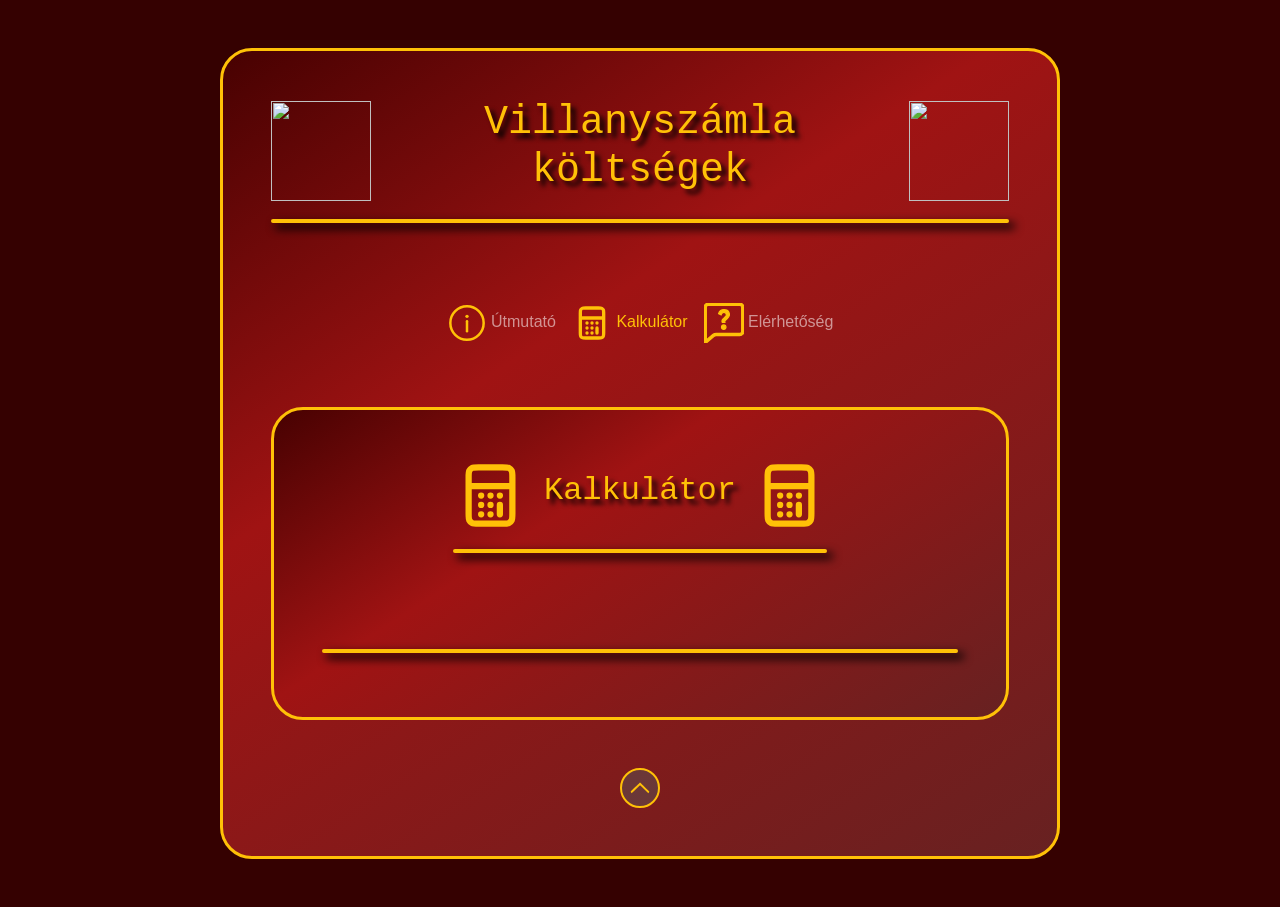
==== FRONTEND/pages/kalkulator.html @ 0d66d050 "A kalkulator.html fájl elkészítve, tartalmazza a főoldalon beállított sablonszerű beállításokat" ====
<!DOCTYPE html>
<html lang="hu">
<head>
    <meta charset="UTF-8">
    <meta name="viewport" content="width=device-width, initial-scale=1.0">
    <link href="https://cdn.jsdelivr.net/npm/bootstrap@5.3.3/dist/css/bootstrap.min.css" rel="stylesheet" integrity="sha384-QWTKZyjpPEjISv5WaRU9OFeRpok6YctnYmDr5pNlyT2bRjXh0JMhjY6hW+ALEwIH" crossorigin="anonymous">
    <link rel="stylesheet" href="../styles/main.css">
    <link rel="icon" href="https://www.svgrepo.com/show/191615/light-bulb.svg">
    <title>Villanyszámla költségek</title>
</head>
<body>
    <div id="wrapper" class="p-5 d-flex flex-column justify-content-evenly align-items-center">
        <div id="info" class="content-wrapper d-flex flex-column border border-3 border-warning rounded rounded-5 p-5 align-items-center justify-content-center row-gap-5">
            <div>
                <div class="d-flex align-items-center justify-content-center column-gap-3">
                    <img id="titleIcon" src="https://www.svgrepo.com/show/191615/light-bulb.svg">
                    <h1 class="text-warning font-monospace text-center">Villanyszámla költségek</h1>
                    <img id="titleIcon" src="https://www.svgrepo.com/show/191615/light-bulb.svg">
                </div>
                <hr class="w-100 border border-warning border-2 opacity-100 rounded rounded-5">
            </div>

            <nav class="navbar navbar-expand-lg navbar-dark">
                <div class="container-fluid">
                    <button class="navbar-toggler border border-3 border-warning mx-auto" type="button" data-bs-toggle="collapse" data-bs-target="#navbarNav" aria-controls="navbarNav" aria-expanded="false" aria-label="Toggle navigation">
                        <span class="navbar-toggler-icon"></span>
                    </button>
                    <div class="collapse navbar-collapse" id="navbarNav">
                        <ul class="navbar-nav">
                            <li class="nav-item text-center">
                                <a class="nav-link" aria-current="page" href="../index.html">
                                    <svg id="navIcon" viewBox="0 0 24 24" fill="none" xmlns="http://www.w3.org/2000/svg"><g id="SVGRepo_bgCarrier" stroke-width="0"></g><g id="SVGRepo_tracerCarrier" stroke-linecap="round" stroke-linejoin="round"></g><g id="SVGRepo_iconCarrier"> <circle cx="12" cy="12" r="10" stroke="#ffc107" stroke-width="1.5"></circle> <path d="M12 17V11" stroke="#ffc107" stroke-width="1.5" stroke-linecap="round"></path> <circle cx="1" cy="1" r="1" transform="matrix(1 0 0 -1 11 9)" fill="#ffc107"></circle> </g></svg>
                                    Útmutató
                                </a>
                            </li>
                            <li class="nav-item text-center">
                                <a class="nav-link text-warning" href="kalkulator.html">
                                    <svg id="navIcon" viewBox="0 0 24 24" fill="none" xmlns="http://www.w3.org/2000/svg"><g id="SVGRepo_bgCarrier" stroke-width="0"></g><g id="SVGRepo_tracerCarrier" stroke-linecap="round" stroke-linejoin="round"></g><g id="SVGRepo_iconCarrier"> <path d="M5 9H19M15 18V15M9 18H9.01M12 18H12.01M12 15H12.01M9 15H9.01M15 12H15.01M12 12H12.01M9 12H9.01M8.2 21H15.8C16.9201 21 17.4802 21 17.908 20.782C18.2843 20.5903 18.5903 20.2843 18.782 19.908C19 19.4802 19 18.9201 19 17.8V6.2C19 5.0799 19 4.51984 18.782 4.09202C18.5903 3.71569 18.2843 3.40973 17.908 3.21799C17.4802 3 16.9201 3 15.8 3H8.2C7.0799 3 6.51984 3 6.09202 3.21799C5.71569 3.40973 5.40973 3.71569 5.21799 4.09202C5 4.51984 5 5.07989 5 6.2V17.8C5 18.9201 5 19.4802 5.21799 19.908C5.40973 20.2843 5.71569 20.5903 6.09202 20.782C6.51984 21 7.07989 21 8.2 21Z" stroke="#ffc107" stroke-width="2" stroke-linecap="round" stroke-linejoin="round"></path> </g></svg>
                                    Kalkulátor
                                </a>
                            </li>
                            <li class="nav-item text-center">
                                <a class="nav-link" href="../pages/rolunk.html">
                                    <svg id="navIcon" fill="#ffc107" viewBox="0 -0.06 33.834 33.834" xmlns="http://www.w3.org/2000/svg" stroke="#ffc107"><g id="SVGRepo_bgCarrier" stroke-width="0"></g><g id="SVGRepo_tracerCarrier" stroke-linecap="round" stroke-linejoin="round"></g><g id="SVGRepo_iconCarrier"> <g transform="translate(-95.748 -577)"> <path d="M110.965,592.309a2.38,2.38,0,0,1,.489-1.434,9.29,9.29,0,0,1,1.443-1.482,10.139,10.139,0,0,0,1.321-1.372,1.985,1.985,0,0,0,.368-1.2,1.956,1.956,0,0,0-1.983-2,2.073,2.073,0,0,0-1.419.543,3.575,3.575,0,0,0-.954,1.582l-2.152-.939a5.029,5.029,0,0,1,1.724-2.656,4.626,4.626,0,0,1,2.9-.927,4.968,4.968,0,0,1,2.287.531,4.168,4.168,0,0,1,1.651,1.495,3.974,3.974,0,0,1,.612,2.175,3.688,3.688,0,0,1-.538,1.965,8.8,8.8,0,0,1-1.639,1.865,13.862,13.862,0,0,0-1.358,1.322,1.536,1.536,0,0,0-.379,1,2.85,2.85,0,0,0,.1.667h-2.2A2.737,2.737,0,0,1,110.965,592.309Zm1.467,6.968a1.851,1.851,0,0,1-1.357-.543,1.831,1.831,0,0,1-.551-1.359,1.875,1.875,0,0,1,.551-1.372,1.835,1.835,0,0,1,1.357-.556,1.87,1.87,0,0,1,1.909,1.928,1.834,1.834,0,0,1-.55,1.359A1.857,1.857,0,0,1,112.432,599.277Z"></path> <path d="M97.222,610.717a1.475,1.475,0,0,1-.626-.14,1.459,1.459,0,0,1-.848-1.333V580.572A3.576,3.576,0,0,1,99.32,577h26.69a3.576,3.576,0,0,1,3.572,3.572v20.416a3.576,3.576,0,0,1-3.572,3.571H106.038a2.555,2.555,0,0,0-1.637.594l-6.24,5.22A1.467,1.467,0,0,1,97.222,610.717ZM99.32,579a1.574,1.574,0,0,0-1.572,1.572V608.11l5.37-4.491a4.561,4.561,0,0,1,2.92-1.06H126.01a1.573,1.573,0,0,0,1.572-1.571V580.572A1.574,1.574,0,0,0,126.01,579Z"></path> </g> </g></svg>
                                    Elérhetőség
                                </a>
                            </li>
                        </ul>
                    </div>
                </div>
            </nav>

            <div id="info" class="w-100 d-flex flex-column bg-danger border border-3 border-warning rounded rounded-5 p-5 align-items-center justify-content-center">
                <div>
                    <div class="d-flex align-items-center justify-content-center column-gap-3">
                        <svg id="infoIcon" viewBox="0 0 24 24" fill="none" xmlns="http://www.w3.org/2000/svg"><g id="SVGRepo_bgCarrier" stroke-width="0"></g><g id="SVGRepo_tracerCarrier" stroke-linecap="round" stroke-linejoin="round"></g><g id="SVGRepo_iconCarrier"> <path d="M5 9H19M15 18V15M9 18H9.01M12 18H12.01M12 15H12.01M9 15H9.01M15 12H15.01M12 12H12.01M9 12H9.01M8.2 21H15.8C16.9201 21 17.4802 21 17.908 20.782C18.2843 20.5903 18.5903 20.2843 18.782 19.908C19 19.4802 19 18.9201 19 17.8V6.2C19 5.0799 19 4.51984 18.782 4.09202C18.5903 3.71569 18.2843 3.40973 17.908 3.21799C17.4802 3 16.9201 3 15.8 3H8.2C7.0799 3 6.51984 3 6.09202 3.21799C5.71569 3.40973 5.40973 3.71569 5.21799 4.09202C5 4.51984 5 5.07989 5 6.2V17.8C5 18.9201 5 19.4802 5.21799 19.908C5.40973 20.2843 5.71569 20.5903 6.09202 20.782C6.51984 21 7.07989 21 8.2 21Z" stroke="#ffc107" stroke-width="2" stroke-linecap="round" stroke-linejoin="round"></path> </g></svg>
                        <h2 class="text-center text-warning font-monospace">Kalkulátor</h2>
                        <svg id="infoIcon" viewBox="0 0 24 24" fill="none" xmlns="http://www.w3.org/2000/svg"><g id="SVGRepo_bgCarrier" stroke-width="0"></g><g id="SVGRepo_tracerCarrier" stroke-linecap="round" stroke-linejoin="round"></g><g id="SVGRepo_iconCarrier"> <path d="M5 9H19M15 18V15M9 18H9.01M12 18H12.01M12 15H12.01M9 15H9.01M15 12H15.01M12 12H12.01M9 12H9.01M8.2 21H15.8C16.9201 21 17.4802 21 17.908 20.782C18.2843 20.5903 18.5903 20.2843 18.782 19.908C19 19.4802 19 18.9201 19 17.8V6.2C19 5.0799 19 4.51984 18.782 4.09202C18.5903 3.71569 18.2843 3.40973 17.908 3.21799C17.4802 3 16.9201 3 15.8 3H8.2C7.0799 3 6.51984 3 6.09202 3.21799C5.71569 3.40973 5.40973 3.71569 5.21799 4.09202C5 4.51984 5 5.07989 5 6.2V17.8C5 18.9201 5 19.4802 5.21799 19.908C5.40973 20.2843 5.71569 20.5903 6.09202 20.782C6.51984 21 7.07989 21 8.2 21Z" stroke="#ffc107" stroke-width="2" stroke-linecap="round" stroke-linejoin="round"></path> </g></svg>
                    </div>
                    <hr class="w-100 border border-warning border-2 opacity-100 rounded rounded-5 mb-5">
                </div>
                
                <hr class="w-100 border border-warning border-2 opacity-100 rounded rounded-5 mt-5">
            </div>

            <div id="arrowUp">
                <svg id="scrollTopIcon" class="p-2 border border-2 border-warning" onclick="ScrollTop()" viewBox="0 -4.5 20 20" version="1.1" xmlns="http://www.w3.org/2000/svg" xmlns:xlink="http://www.w3.org/1999/xlink" fill="#000000"><g id="SVGRepo_bgCarrier" stroke-width="0"></g><g id="SVGRepo_tracerCarrier" stroke-linecap="round" stroke-linejoin="round"></g><g id="SVGRepo_iconCarrier"> <title>arrow_up [#340]</title> <desc>Created with Sketch.</desc> <defs> </defs> <g id="Page-1" stroke="none" stroke-width="1" fill="none" fill-rule="evenodd"> <g id="Dribbble-Light-Preview" transform="translate(-140.000000, -6683.000000)" fill="#ffc107"> <g id="icons" transform="translate(56.000000, 160.000000)"> <path d="M84,6532.61035 L85.4053672,6534 L94.0131154,6525.73862 L94.9311945,6526.61986 L94.9261501,6526.61502 L102.573446,6533.95545 L104,6532.58614 C101.8864,6530.55736 95.9854722,6524.89321 94.0131154,6523 C92.5472155,6524.40611 93.9757869,6523.03486 84,6532.61035" id="arrow_up-[#340]"> </path> </g> </g> </g> </g></svg>
            </div>
        </div>
    </div>

    <script src="../scripts/main.js"></script>
    <script src="https://cdn.jsdelivr.net/npm/bootstrap@5.1.3/dist/js/bootstrap.bundle.min.js"></script>

</body>
</html>
---- FRONTEND/styles/main.css ----
* {
    margin: 0;
    padding: 0;
    box-sizing: border-box;
}

html {
    background-color: #350101;
}

html, body {
    height: 100%;
    width: 100%;
}

body {
    display: flex;
    flex-direction: column;
    height: fit-content;
    background-color: #350101;
    font-family: 'Arial', sans-serif;
}

#wrapper {
    position: relative;
    flex-grow: 1;
    width: 100%;
}

.content-wrapper {
    max-width: 840px !important;
}

#titleIcon {
    height: 100px;
    width: 100px;
}

#navIcon {
    height: 40px;
    width: 40px;
}

#infoIcon {
    height: 75px;
    width: 75px;
}

#info {
    background-image: linear-gradient(147deg, #470101 0%, #a01313 37%, #672121 100%);
}

h1, h2, #titleIcon, label, #infoIcon {
    text-shadow: 5px 5px 5px black;
}

hr, button, table {
    box-shadow: 5px 5px 10px 1px black;
}

.container {
    background-color: #672121;
}

#scrollTopIcon {
    background-color: rgba(88, 84, 84, 0.50);
    border-radius: 50%;
    height: 40px;
    width: 40px;

    transition: background-color 0.25s;
}

#scrollTopIcon:hover {
    background-color: rgba(150, 150, 0, 0.8);
    cursor: pointer;
}

#scrollTopIcon:active {
    transform: translateY(5%);
    background-color: rgb(75, 75, 0, 0.8);
}
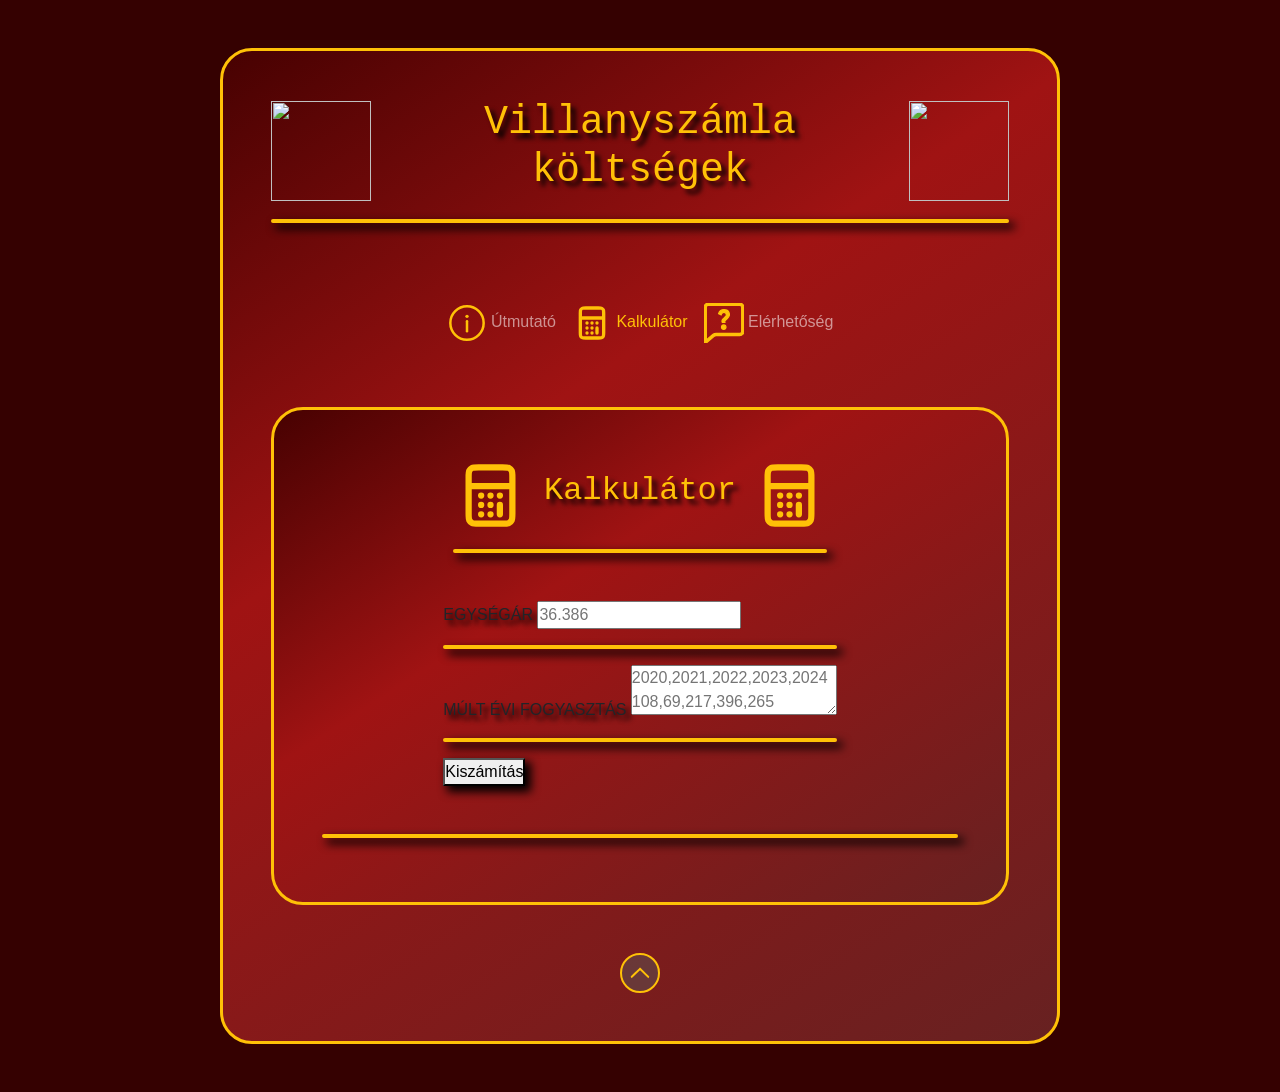
==== commit b440cee0: "A kalkulator oldalon a form felépítése elkészült" ====
--- a/FRONTEND/pages/kalkulator.html
+++ b/FRONTEND/pages/kalkulator.html
@@ -59,9 +59,40 @@
                     </div>
                     <hr class="w-100 border border-warning border-2 opacity-100 rounded rounded-5 mb-5">
                 </div>
+
+                <div id="formDiv">
+                    <div>
+                        <label for="egysegar">EGYSÉGÁR</label>
+                        <input id="egysegar" type="number" name="egysegar" placeholder="36.386">
+                    </div>
+                    <hr class="border border-warning border-2 opacity-100 rounded rounded-5">
+                    <div>
+                        <label for="datas">MÚLT ÉVI FOGYASZTÁS</label>
+                        <textarea name="datas" id="datas" placeholder="2020,2021,2022,2023,2024
+108,69,217,396,265
+69,223,190,400,230
+171,128,152,16,310
+114,174,154,136,380
+226,32,70,24,38
+307,154,33,275,130
+242,284,6,384,113
+296,381,124,28,100
+278,30,333,326,182
+300,37,188,79,369
+171,280,343,304,388
+33,210,318,10,303"></textarea>
+                    </div>
+
+                    <hr class="border border-warning border-2 opacity-100 rounded rounded-5">
+                    <div>
+                        <button id="calculate">Kiszámítás</button>
+                    </div>
+                </div>
                 
                 <hr class="w-100 border border-warning border-2 opacity-100 rounded rounded-5 mt-5">
             </div>
+
+            
 
             <div id="arrowUp">
                 <svg id="scrollTopIcon" class="p-2 border border-2 border-warning" onclick="ScrollTop()" viewBox="0 -4.5 20 20" version="1.1" xmlns="http://www.w3.org/2000/svg" xmlns:xlink="http://www.w3.org/1999/xlink" fill="#000000"><g id="SVGRepo_bgCarrier" stroke-width="0"></g><g id="SVGRepo_tracerCarrier" stroke-linecap="round" stroke-linejoin="round"></g><g id="SVGRepo_iconCarrier"> <title>arrow_up [#340]</title> <desc>Created with Sketch.</desc> <defs> </defs> <g id="Page-1" stroke="none" stroke-width="1" fill="none" fill-rule="evenodd"> <g id="Dribbble-Light-Preview" transform="translate(-140.000000, -6683.000000)" fill="#ffc107"> <g id="icons" transform="translate(56.000000, 160.000000)"> <path d="M84,6532.61035 L85.4053672,6534 L94.0131154,6525.73862 L94.9311945,6526.61986 L94.9261501,6526.61502 L102.573446,6533.95545 L104,6532.58614 C101.8864,6530.55736 95.9854722,6524.89321 94.0131154,6523 C92.5472155,6524.40611 93.9757869,6523.03486 84,6532.61035" id="arrow_up-[#340]"> </path> </g> </g> </g> </g></svg>
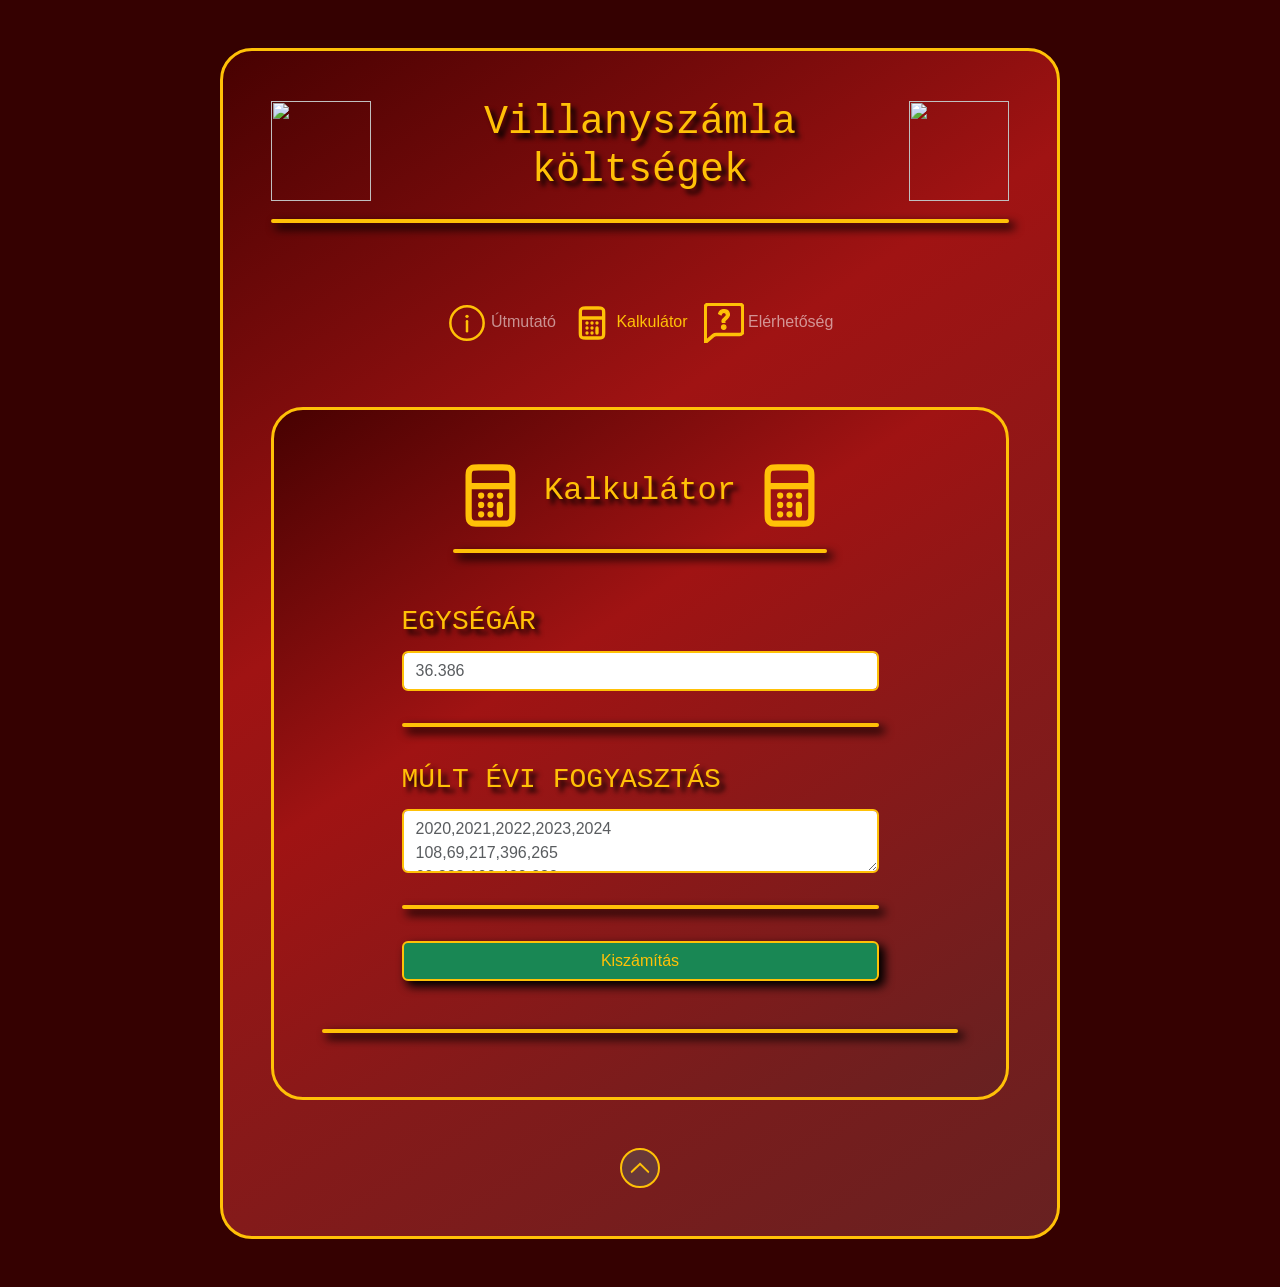
==== commit 2a5ad8ff: "A kalkulator oldalon a form megformázva bootstrap 5.3 segítségével" ====
--- a/FRONTEND/pages/kalkulator.html
+++ b/FRONTEND/pages/kalkulator.html
@@ -60,15 +60,15 @@
                     <hr class="w-100 border border-warning border-2 opacity-100 rounded rounded-5 mb-5">
                 </div>
 
-                <div id="formDiv">
+                <div id="formDiv" class="w-75 d-flex flex-column row-gap-3">
                     <div>
-                        <label for="egysegar">EGYSÉGÁR</label>
-                        <input id="egysegar" type="number" name="egysegar" placeholder="36.386">
+                        <label for="egysegar" class="form-label text-warning font-monospace fs-3">EGYSÉGÁR</label>
+                        <input id="egysegar" class="form-control border border-2 border-warning" type="number" name="egysegar" placeholder="36.386">
                     </div>
                     <hr class="border border-warning border-2 opacity-100 rounded rounded-5">
                     <div>
-                        <label for="datas">MÚLT ÉVI FOGYASZTÁS</label>
-                        <textarea name="datas" id="datas" placeholder="2020,2021,2022,2023,2024
+                        <label for="datas" class="form-label text-warning font-monospace fs-3">MÚLT ÉVI FOGYASZTÁS</label>
+                        <textarea id="datas" class="form-control border border-2 border-warning" name="datas" placeholder="2020,2021,2022,2023,2024
 108,69,217,396,265
 69,223,190,400,230
 171,128,152,16,310
@@ -84,15 +84,15 @@
                     </div>
 
                     <hr class="border border-warning border-2 opacity-100 rounded rounded-5">
-                    <div>
-                        <button id="calculate">Kiszámítás</button>
+                    <div class="d-grid">
+                        <button id="calculate" class="btn btn-success border border-2 border-warning text-warning">Kiszámítás</button>
                     </div>
                 </div>
                 
                 <hr class="w-100 border border-warning border-2 opacity-100 rounded rounded-5 mt-5">
             </div>
 
-            
+
 
             <div id="arrowUp">
                 <svg id="scrollTopIcon" class="p-2 border border-2 border-warning" onclick="ScrollTop()" viewBox="0 -4.5 20 20" version="1.1" xmlns="http://www.w3.org/2000/svg" xmlns:xlink="http://www.w3.org/1999/xlink" fill="#000000"><g id="SVGRepo_bgCarrier" stroke-width="0"></g><g id="SVGRepo_tracerCarrier" stroke-linecap="round" stroke-linejoin="round"></g><g id="SVGRepo_iconCarrier"> <title>arrow_up [#340]</title> <desc>Created with Sketch.</desc> <defs> </defs> <g id="Page-1" stroke="none" stroke-width="1" fill="none" fill-rule="evenodd"> <g id="Dribbble-Light-Preview" transform="translate(-140.000000, -6683.000000)" fill="#ffc107"> <g id="icons" transform="translate(56.000000, 160.000000)"> <path d="M84,6532.61035 L85.4053672,6534 L94.0131154,6525.73862 L94.9311945,6526.61986 L94.9261501,6526.61502 L102.573446,6533.95545 L104,6532.58614 C101.8864,6530.55736 95.9854722,6524.89321 94.0131154,6523 C92.5472155,6524.40611 93.9757869,6523.03486 84,6532.61035" id="arrow_up-[#340]"> </path> </g> </g> </g> </g></svg>
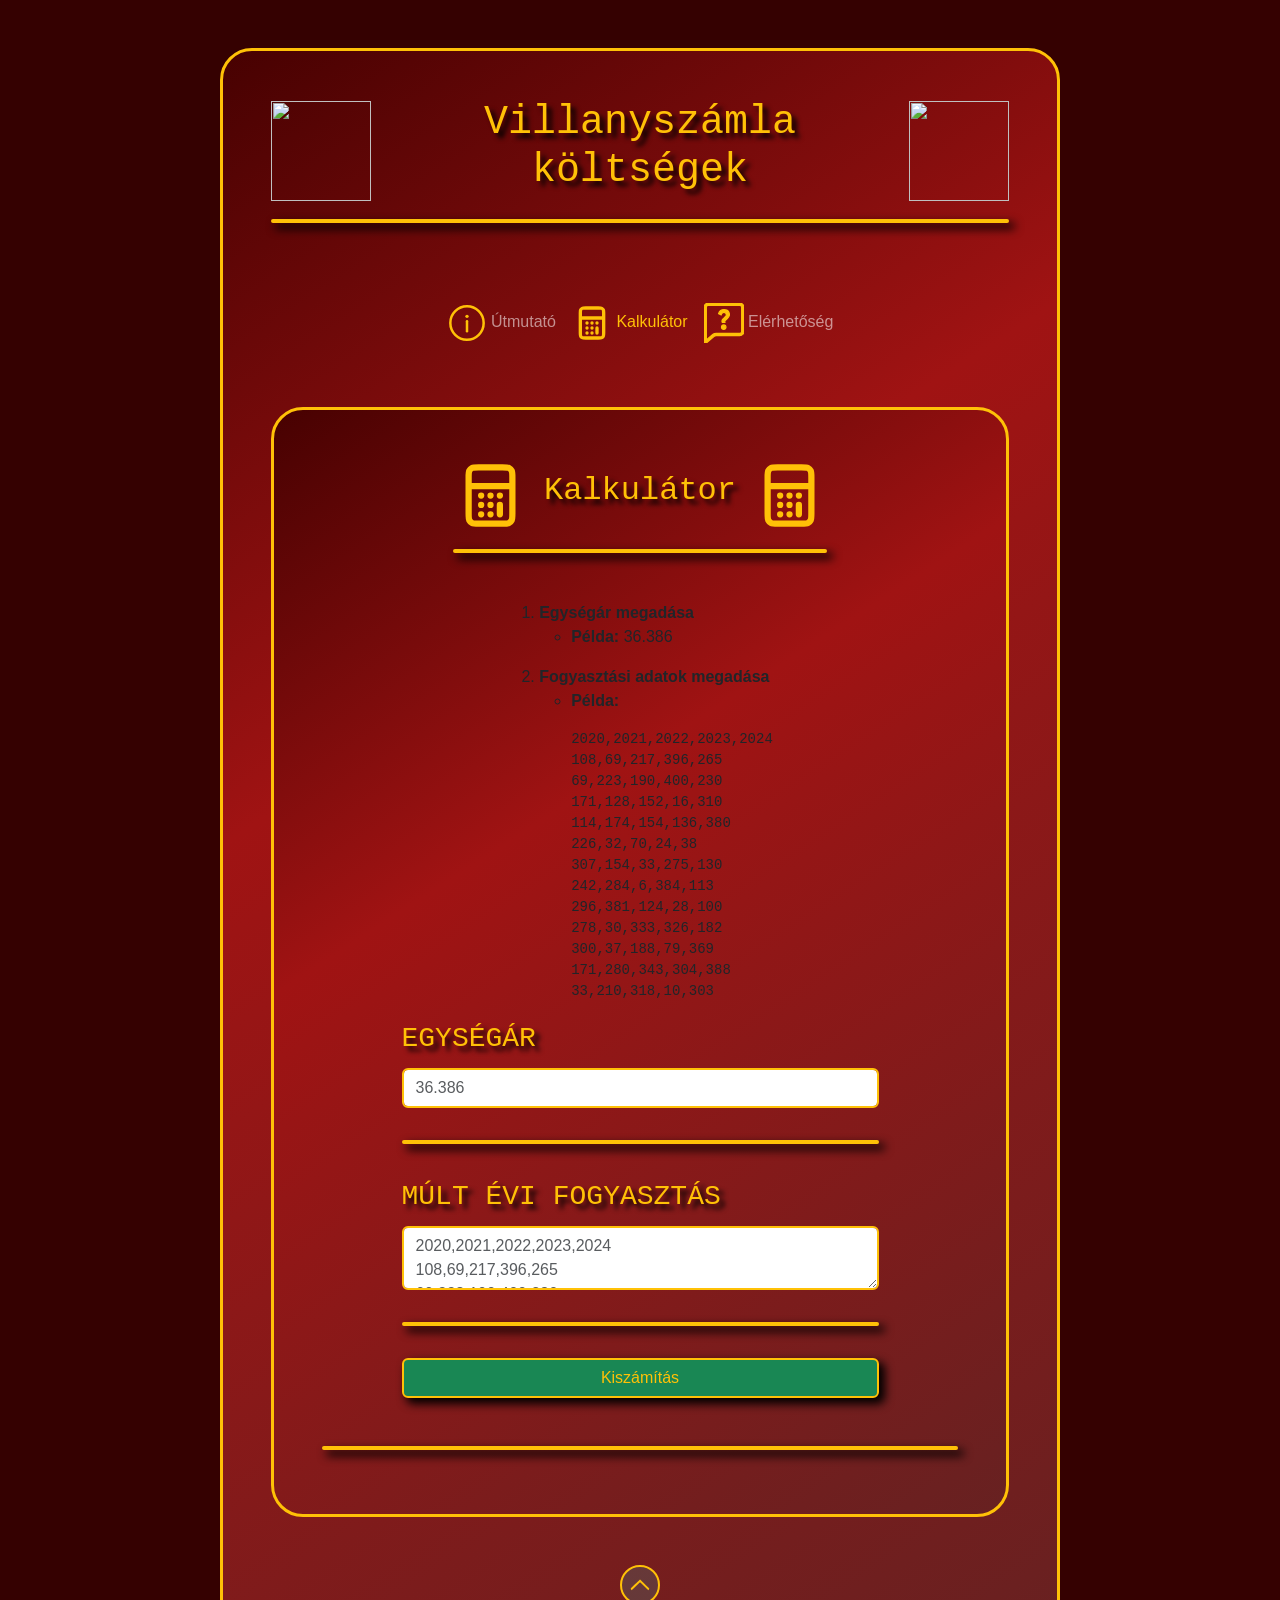
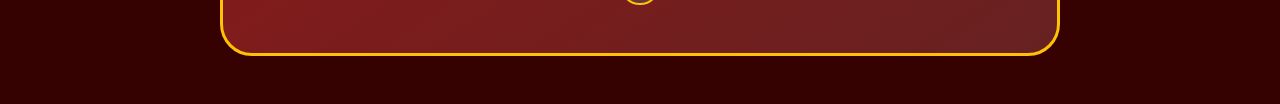
==== commit c97fed86: "A kalkulator oldal kiegészítve egy segédleírással, amely tartalmaz példa adatokat" ====
--- a/FRONTEND/pages/kalkulator.html
+++ b/FRONTEND/pages/kalkulator.html
@@ -60,6 +60,41 @@
                     <hr class="w-100 border border-warning border-2 opacity-100 rounded rounded-5 mb-5">
                 </div>
 
+                <div>
+                    <ol>
+                        <li>
+                            <strong>Egységár megadása</strong>
+                            <ul>
+                                <li>
+                                    <p><strong>Példa:</strong> 36.386</p>
+                                </li>
+                            </ul>
+                        </li>
+                        <li>
+                            <strong>Fogyasztási adatok megadása</strong>
+                            <ul>
+                                <li>
+                                    <p><strong>Példa:</strong></p>
+                                    <pre>
+2020,2021,2022,2023,2024
+108,69,217,396,265
+69,223,190,400,230
+171,128,152,16,310
+114,174,154,136,380
+226,32,70,24,38
+307,154,33,275,130
+242,284,6,384,113
+296,381,124,28,100
+278,30,333,326,182
+300,37,188,79,369
+171,280,343,304,388
+33,210,318,10,303</pre>
+                                </li>
+                            </ul>
+                        </li>
+                    </ol>
+                </div>
+
                 <div id="formDiv" class="w-75 d-flex flex-column row-gap-3">
                     <div>
                         <label for="egysegar" class="form-label text-warning font-monospace fs-3">EGYSÉGÁR</label>
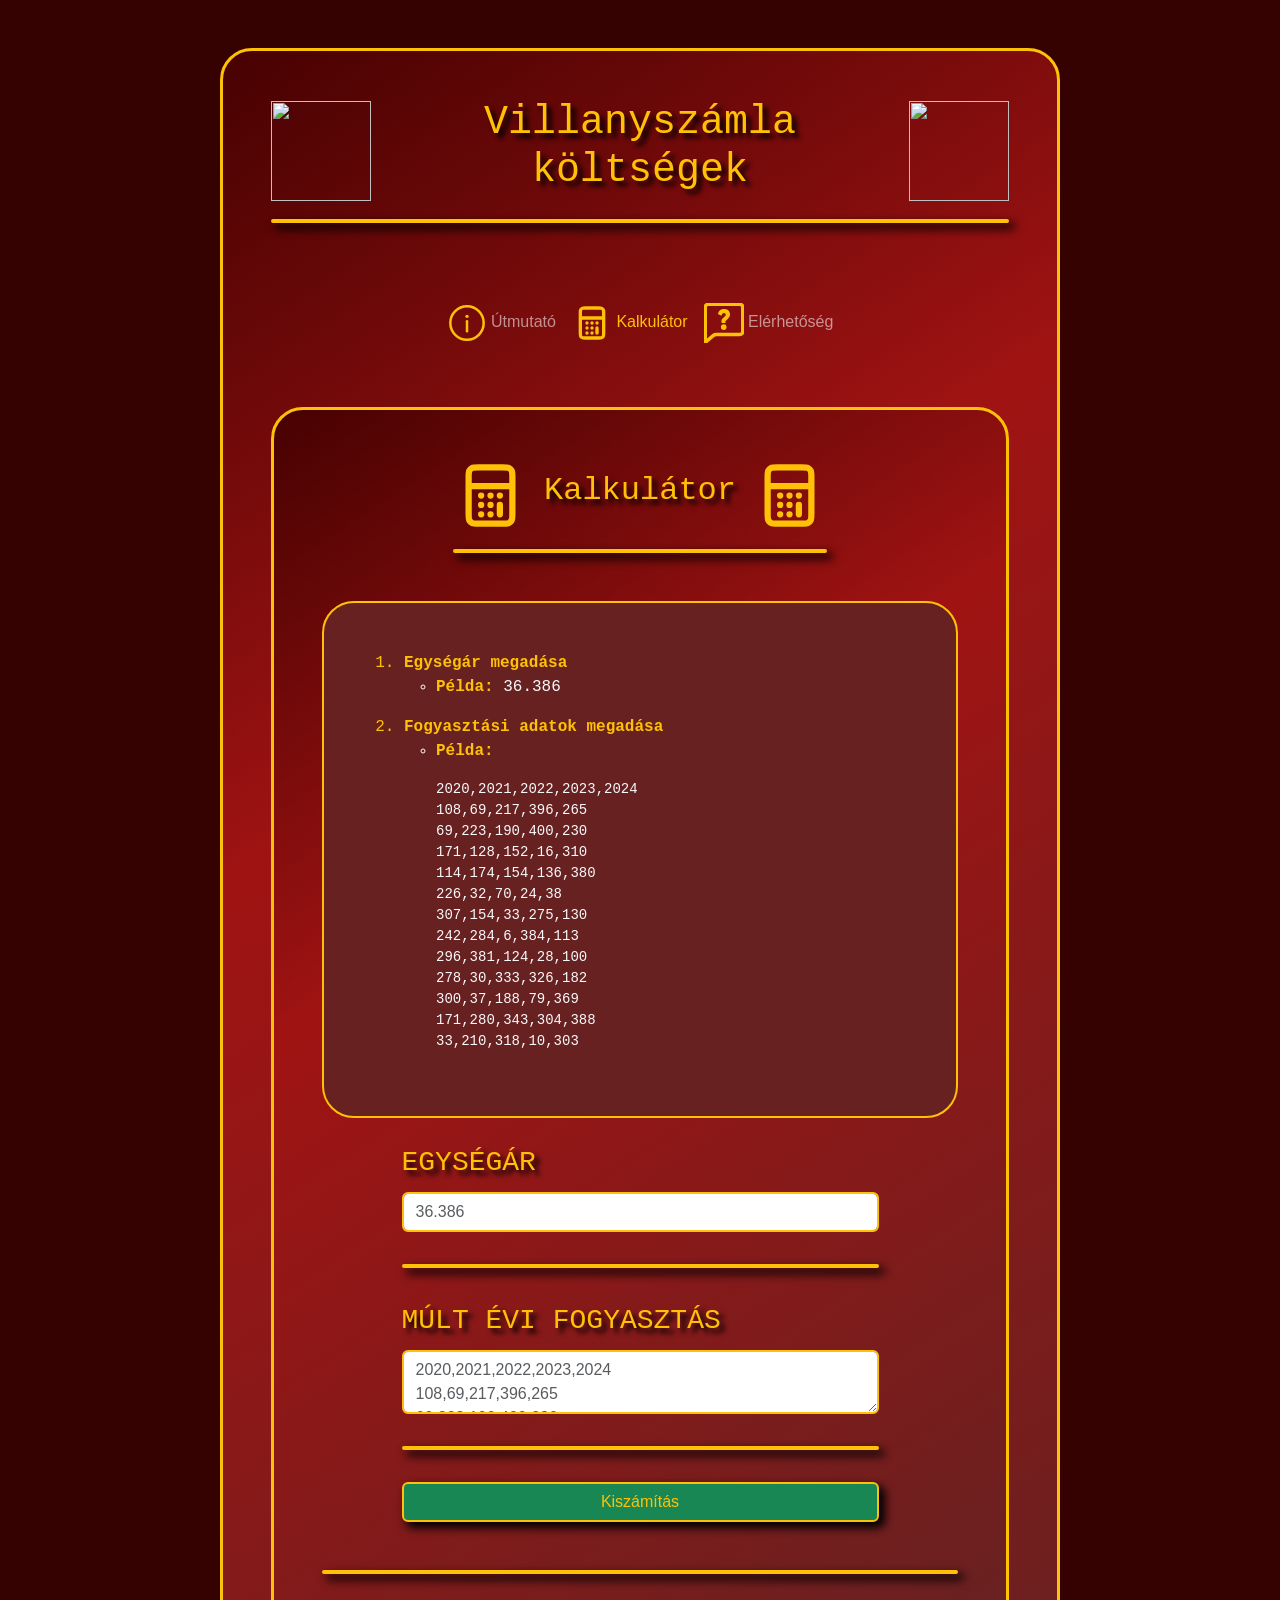
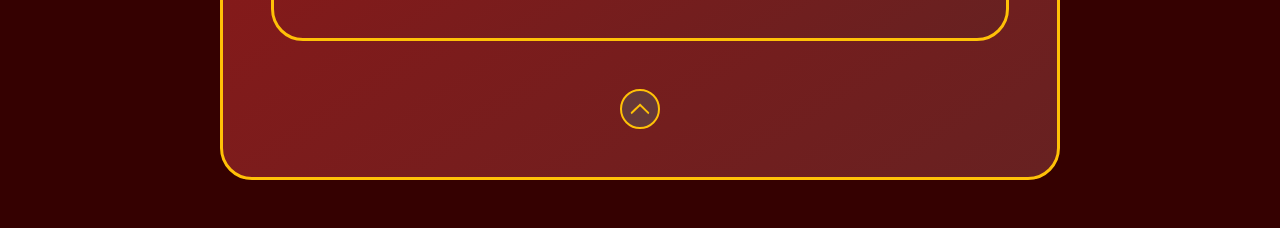
==== commit 6a1d9198: "A kalkulator oldal segédleírás része megformázva bootstrap 5.3 segítségével" ====
--- a/FRONTEND/pages/kalkulator.html
+++ b/FRONTEND/pages/kalkulator.html
@@ -60,22 +60,22 @@
                     <hr class="w-100 border border-warning border-2 opacity-100 rounded rounded-5 mb-5">
                 </div>
 
-                <div>
-                    <ol>
+                <div class="container p-5 mb-4 border border-2 border-warning rounded rounded-5">
+                    <ol class="font-monospace text-warning m-0">
                         <li>
-                            <strong>Egységár megadása</strong>
-                            <ul>
+                            <strong class="font-monospace">Egységár megadása</strong>
+                            <ul class="text-light">
                                 <li>
-                                    <p><strong>Példa:</strong> 36.386</p>
+                                    <p><strong class="text-warning">Példa:</strong> 36.386</p>
                                 </li>
                             </ul>
                         </li>
                         <li>
                             <strong>Fogyasztási adatok megadása</strong>
-                            <ul>
+                            <ul class="text-light">
                                 <li>
-                                    <p><strong>Példa:</strong></p>
-                                    <pre>
+                                    <p><strong class="text-warning">Példa:</strong></p>
+                                    <pre class="text-light">
 2020,2021,2022,2023,2024
 108,69,217,396,265
 69,223,190,400,230
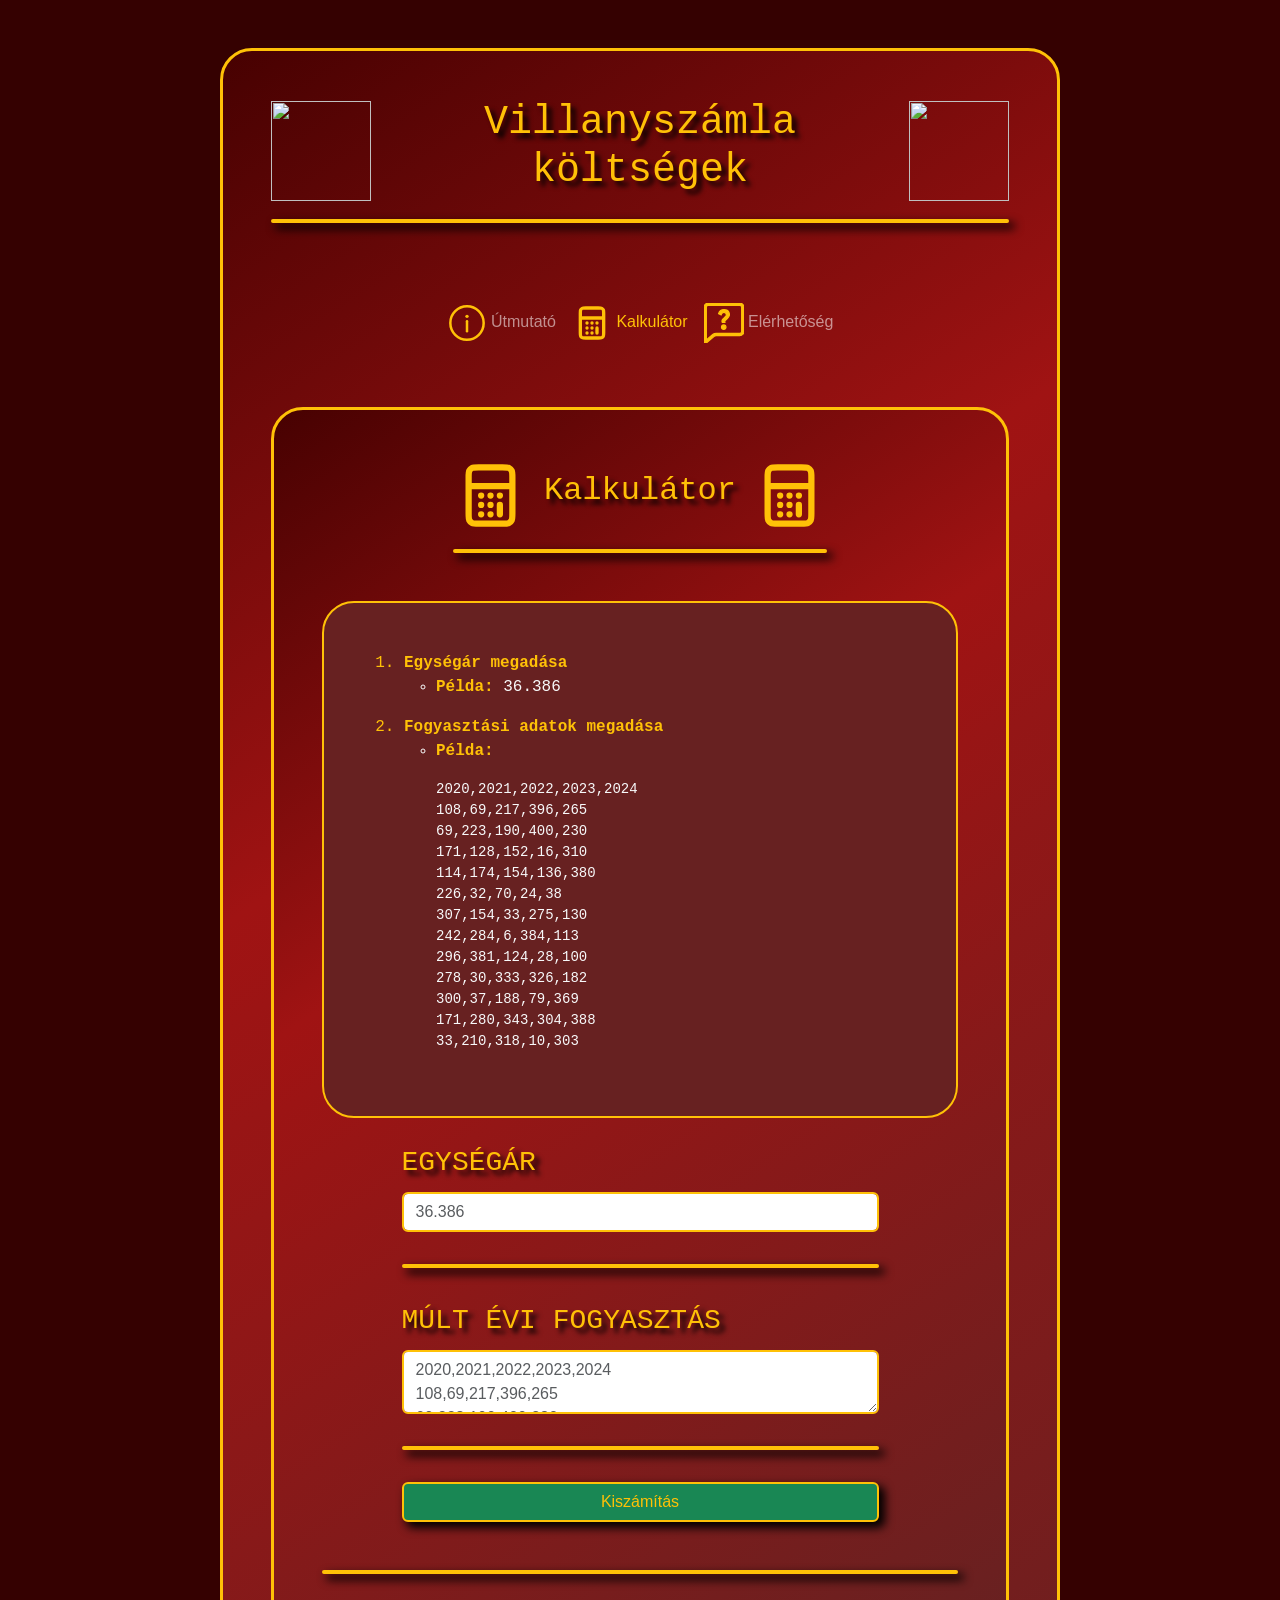
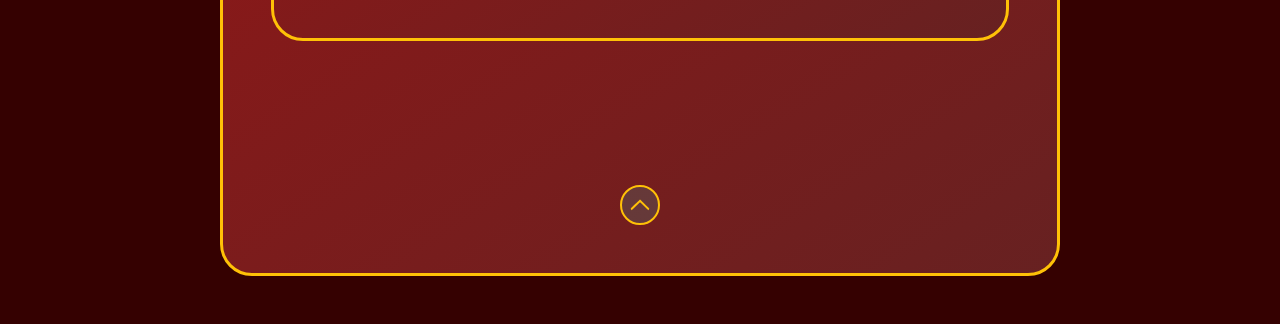
==== commit 4bde2f96: "A kalkulator oldal kiegészítve egyedi kalkulator.css formázással, valamint plusz egy div-vel, amiben" ====
--- a/FRONTEND/pages/kalkulator.html
+++ b/FRONTEND/pages/kalkulator.html
@@ -5,6 +5,7 @@
     <meta name="viewport" content="width=device-width, initial-scale=1.0">
     <link href="https://cdn.jsdelivr.net/npm/bootstrap@5.3.3/dist/css/bootstrap.min.css" rel="stylesheet" integrity="sha384-QWTKZyjpPEjISv5WaRU9OFeRpok6YctnYmDr5pNlyT2bRjXh0JMhjY6hW+ALEwIH" crossorigin="anonymous">
     <link rel="stylesheet" href="../styles/main.css">
+    <link rel="stylesheet" href="../styles/kalkulator.css">
     <link rel="icon" href="https://www.svgrepo.com/show/191615/light-bulb.svg">
     <title>Villanyszámla költségek</title>
 </head>
@@ -127,7 +128,9 @@
                 <hr class="w-100 border border-warning border-2 opacity-100 rounded rounded-5 mt-5">
             </div>
 
+            <div id="resultDiv" class="mt-5 px-5 resultDivHidden">
 
+            </div>
 
             <div id="arrowUp">
                 <svg id="scrollTopIcon" class="p-2 border border-2 border-warning" onclick="ScrollTop()" viewBox="0 -4.5 20 20" version="1.1" xmlns="http://www.w3.org/2000/svg" xmlns:xlink="http://www.w3.org/1999/xlink" fill="#000000"><g id="SVGRepo_bgCarrier" stroke-width="0"></g><g id="SVGRepo_tracerCarrier" stroke-linecap="round" stroke-linejoin="round"></g><g id="SVGRepo_iconCarrier"> <title>arrow_up [#340]</title> <desc>Created with Sketch.</desc> <defs> </defs> <g id="Page-1" stroke="none" stroke-width="1" fill="none" fill-rule="evenodd"> <g id="Dribbble-Light-Preview" transform="translate(-140.000000, -6683.000000)" fill="#ffc107"> <g id="icons" transform="translate(56.000000, 160.000000)"> <path d="M84,6532.61035 L85.4053672,6534 L94.0131154,6525.73862 L94.9311945,6526.61986 L94.9261501,6526.61502 L102.573446,6533.95545 L104,6532.58614 C101.8864,6530.55736 95.9854722,6524.89321 94.0131154,6523 C92.5472155,6524.40611 93.9757869,6523.03486 84,6532.61035" id="arrow_up-[#340]"> </path> </g> </g> </g> </g></svg>
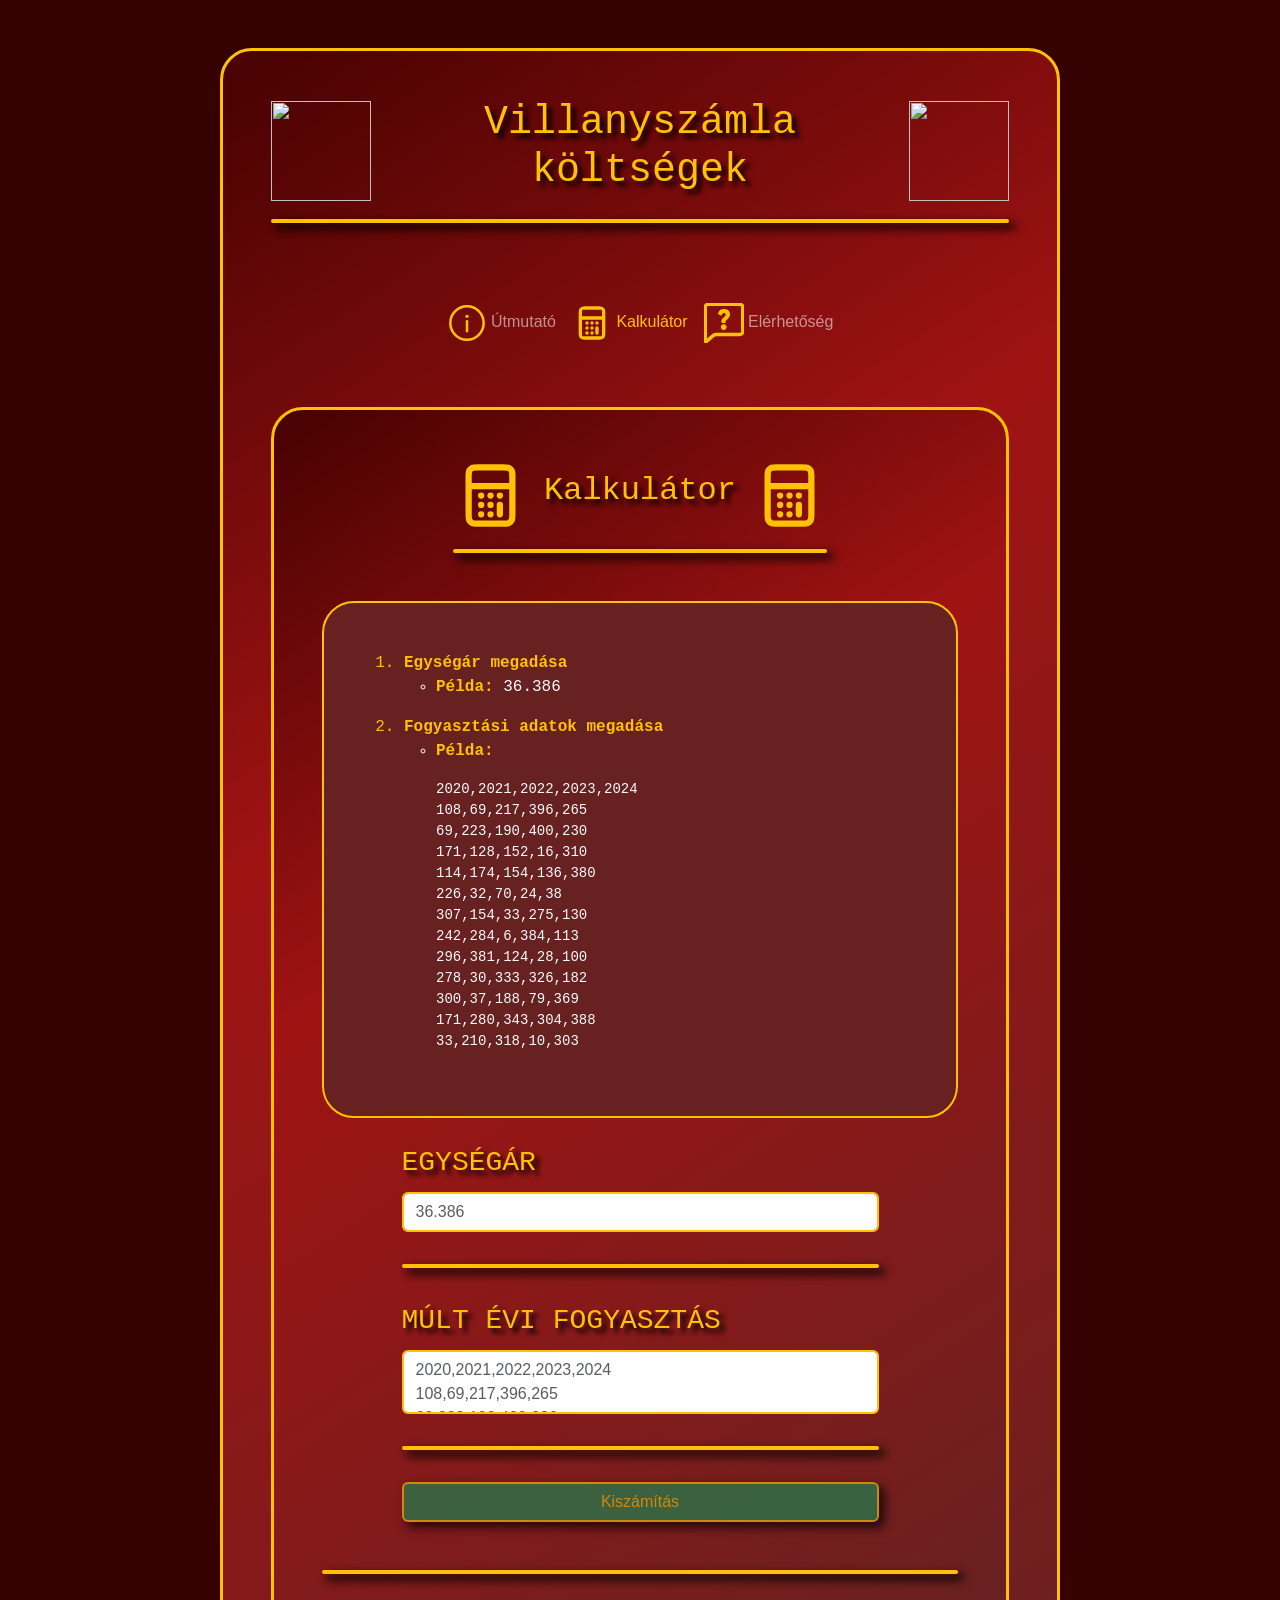
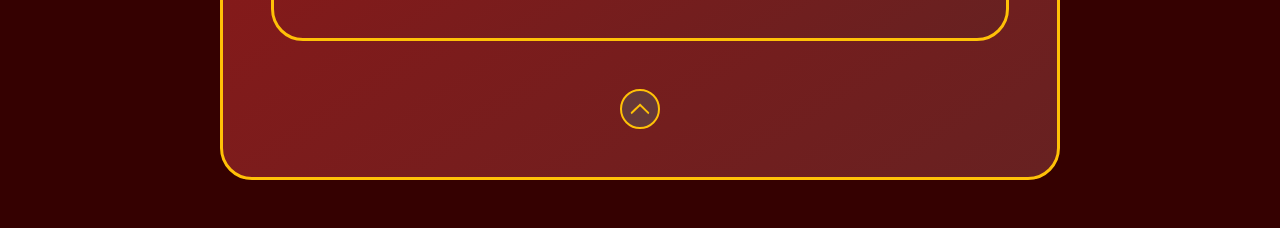
==== commit f048e62b: "A kalkulátor oldalra el lett helyezve a kalkulator.js, valamint fel lettek helyezve az események az " ====
--- a/FRONTEND/pages/kalkulator.html
+++ b/FRONTEND/pages/kalkulator.html
@@ -99,12 +99,12 @@
                 <div id="formDiv" class="w-75 d-flex flex-column row-gap-3">
                     <div>
                         <label for="egysegar" class="form-label text-warning font-monospace fs-3">EGYSÉGÁR</label>
-                        <input id="egysegar" class="form-control border border-2 border-warning" type="number" name="egysegar" placeholder="36.386">
+                        <input id="egysegar" onchange="CheckIfNotEmpty()" class="form-control border border-2 border-warning" type="number" name="egysegar" placeholder="36.386">
                     </div>
                     <hr class="border border-warning border-2 opacity-100 rounded rounded-5">
                     <div>
                         <label for="datas" class="form-label text-warning font-monospace fs-3">MÚLT ÉVI FOGYASZTÁS</label>
-                        <textarea id="datas" class="form-control border border-2 border-warning" name="datas" placeholder="2020,2021,2022,2023,2024
+                        <textarea id="datas" onchange="CheckIfNotEmpty()" class="form-control border border-2 border-warning" name="datas" placeholder="2020,2021,2022,2023,2024
 108,69,217,396,265
 69,223,190,400,230
 171,128,152,16,310
@@ -121,7 +121,7 @@
 
                     <hr class="border border-warning border-2 opacity-100 rounded rounded-5">
                     <div class="d-grid">
-                        <button id="calculate" class="btn btn-success border border-2 border-warning text-warning">Kiszámítás</button>
+                        <button id="calculate" disabled onclick="sendingData()" oncha class="btn btn-success border border-2 border-warning text-warning">Kiszámítás</button>
                     </div>
                 </div>
                 
@@ -139,6 +139,7 @@
     </div>
 
     <script src="../scripts/main.js"></script>
+    <script src="../scripts/kalkulator.js"></script>
     <script src="https://cdn.jsdelivr.net/npm/bootstrap@5.1.3/dist/js/bootstrap.bundle.min.js"></script>
 
 </body>
--- a/FRONTEND/styles/kalkulator.css
+++ b/FRONTEND/styles/kalkulator.css
@@ -0,0 +1,23 @@
+#datas {
+    resize: none;
+}
+
+#calculate, #EditButton {
+    transition: all 0.5s;
+}
+
+#calculate:hover, #EditButton:hover {
+    text-transform: uppercase;
+    letter-spacing: 2px;
+}
+
+.resultDivHidden {
+    display: none;
+}
+
+.resultDivVisible {
+    display: flex !important;
+    flex-direction: column;
+    align-items: center;
+    justify-content: center;
+}
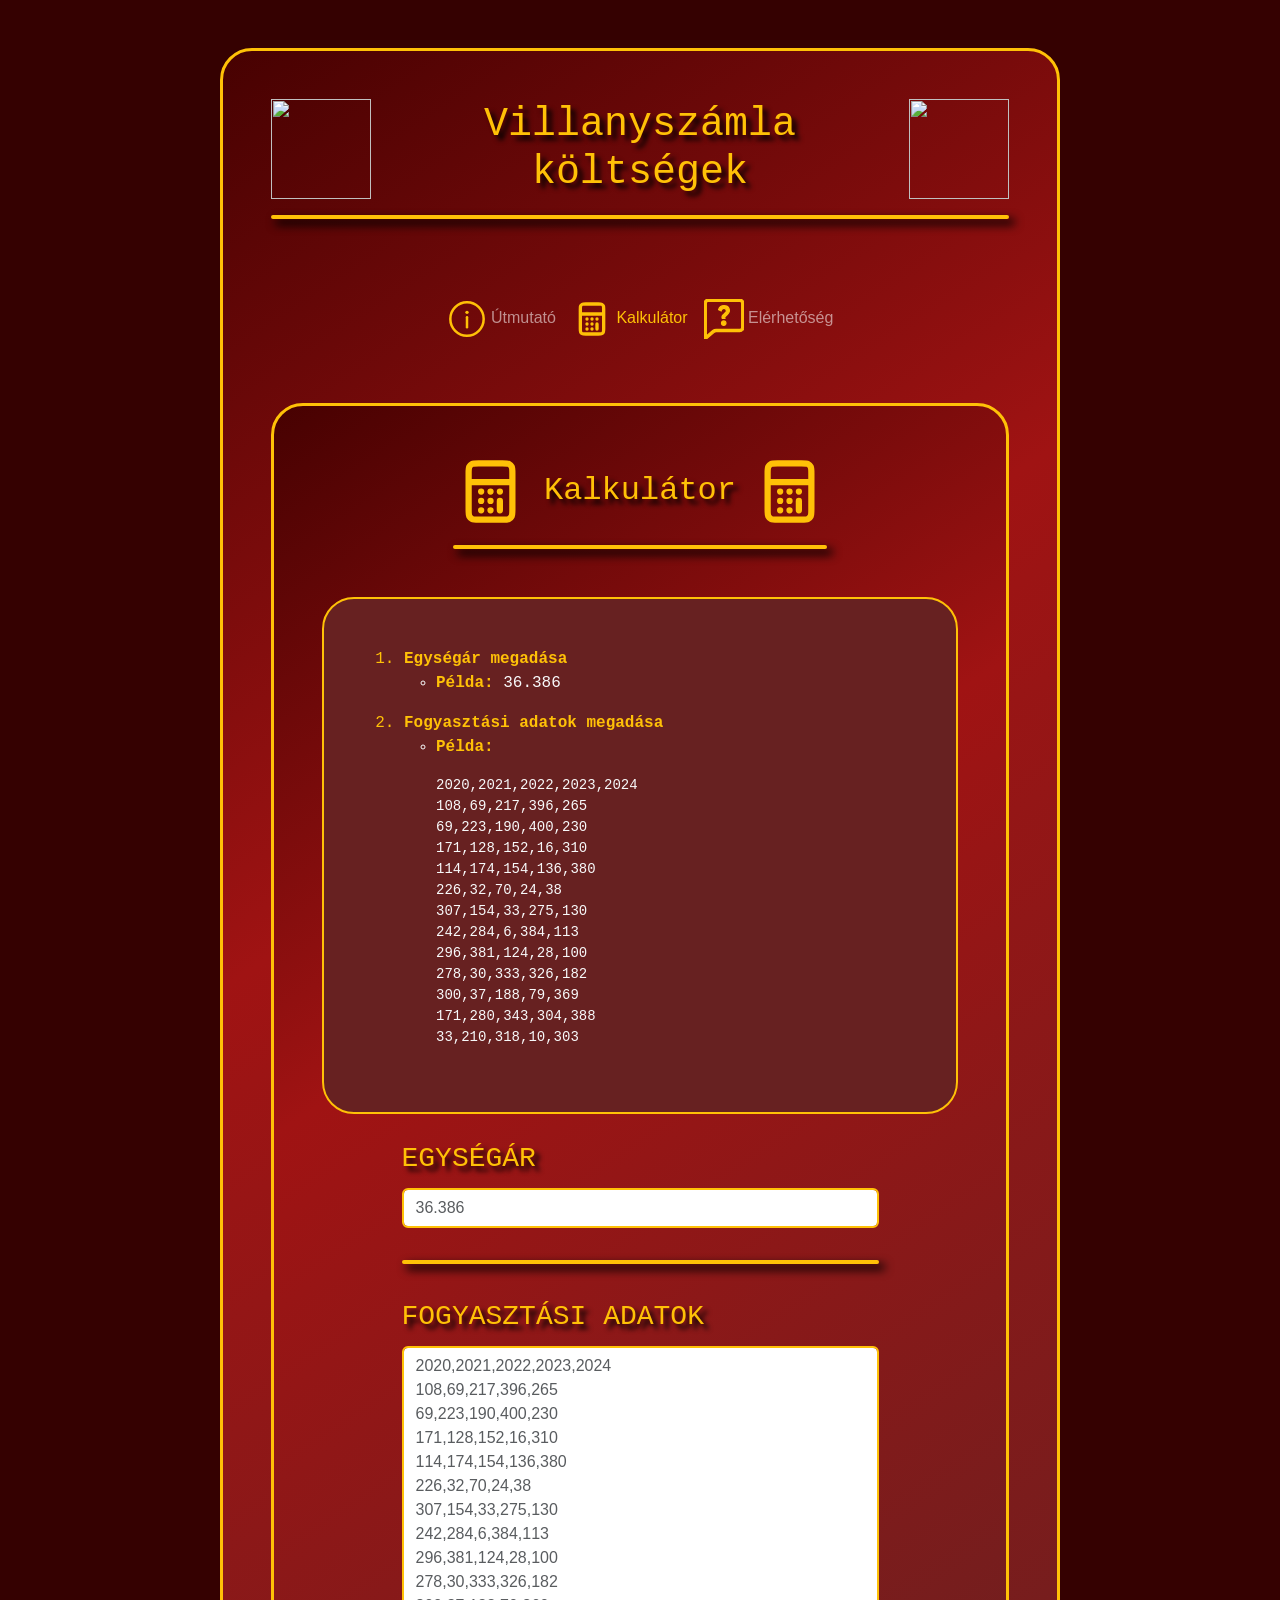
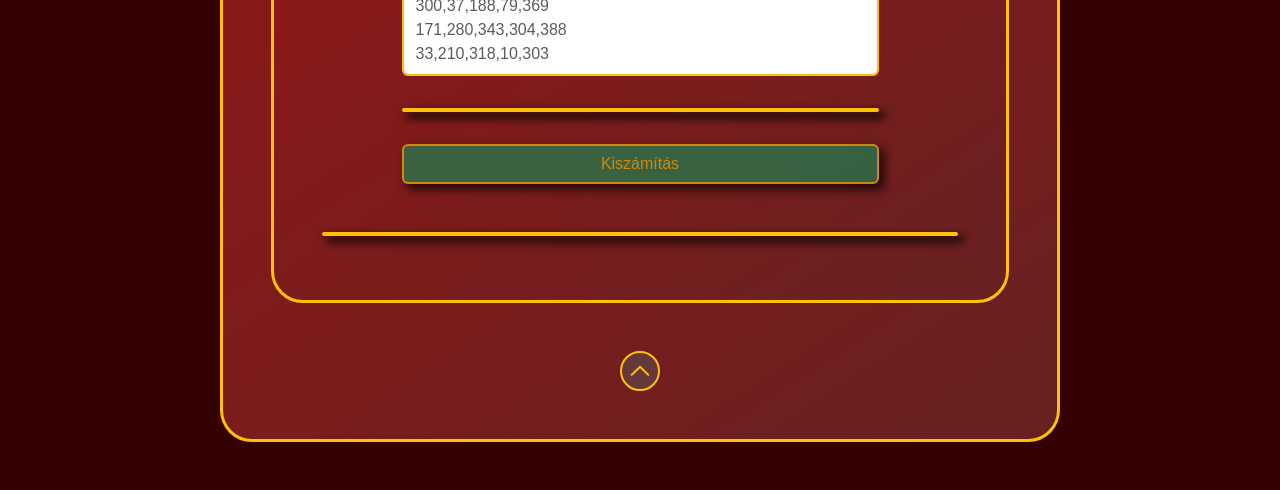
==== commit 44309771: "Átnevezett/új JS fájlok importálva, duplikált ID javítva" ====
--- a/FRONTEND/pages/kalkulator.html
+++ b/FRONTEND/pages/kalkulator.html
@@ -51,7 +51,7 @@
                 </div>
             </nav>
 
-            <div id="info" class="w-100 d-flex flex-column bg-danger border border-3 border-warning rounded rounded-5 p-5 align-items-center justify-content-center">
+            <div id="info2" class="w-100 d-flex flex-column bg-danger border border-3 border-warning rounded rounded-5 p-5 align-items-center justify-content-center">
                 <div>
                     <div class="d-flex align-items-center justify-content-center column-gap-3">
                         <svg id="infoIcon" viewBox="0 0 24 24" fill="none" xmlns="http://www.w3.org/2000/svg"><g id="SVGRepo_bgCarrier" stroke-width="0"></g><g id="SVGRepo_tracerCarrier" stroke-linecap="round" stroke-linejoin="round"></g><g id="SVGRepo_iconCarrier"> <path d="M5 9H19M15 18V15M9 18H9.01M12 18H12.01M12 15H12.01M9 15H9.01M15 12H15.01M12 12H12.01M9 12H9.01M8.2 21H15.8C16.9201 21 17.4802 21 17.908 20.782C18.2843 20.5903 18.5903 20.2843 18.782 19.908C19 19.4802 19 18.9201 19 17.8V6.2C19 5.0799 19 4.51984 18.782 4.09202C18.5903 3.71569 18.2843 3.40973 17.908 3.21799C17.4802 3 16.9201 3 15.8 3H8.2C7.0799 3 6.51984 3 6.09202 3.21799C5.71569 3.40973 5.40973 3.71569 5.21799 4.09202C5 4.51984 5 5.07989 5 6.2V17.8C5 18.9201 5 19.4802 5.21799 19.908C5.40973 20.2843 5.71569 20.5903 6.09202 20.782C6.51984 21 7.07989 21 8.2 21Z" stroke="#ffc107" stroke-width="2" stroke-linecap="round" stroke-linejoin="round"></path> </g></svg>
@@ -103,7 +103,7 @@
                     </div>
                     <hr class="border border-warning border-2 opacity-100 rounded rounded-5">
                     <div>
-                        <label for="datas" class="form-label text-warning font-monospace fs-3">MÚLT ÉVI FOGYASZTÁS</label>
+                        <label for="datas" class="form-label text-warning font-monospace fs-3">FOGYASZTÁSI ADATOK</label>
                         <textarea id="datas" onchange="CheckIfNotEmpty()" class="form-control border border-2 border-warning" name="datas" placeholder="2020,2021,2022,2023,2024
 108,69,217,396,265
 69,223,190,400,230
@@ -138,8 +138,10 @@
         </div>
     </div>
 
-    <script src="../scripts/main.js"></script>
+    <script src="../scripts/scrollTopButton.js"></script>
     <script src="../scripts/kalkulator.js"></script>
+    <script src="../scripts/tableWidthCheck.js"></script>
+    <script src="../scripts/kalkulatorInputValues.js"></script>
     <script src="https://cdn.jsdelivr.net/npm/bootstrap@5.1.3/dist/js/bootstrap.bundle.min.js"></script>
 
 </body>
--- a/FRONTEND/styles/main.css
+++ b/FRONTEND/styles/main.css
@@ -6,6 +6,7 @@
 
 html {
     background-color: #350101;
+    scroll-behavior: smooth;
 }
 
 html, body {
@@ -28,7 +29,7 @@
 }
 
 .content-wrapper {
-    max-width: 840px !important;
+    max-width: 840px;
 }
 
 #titleIcon {
@@ -46,12 +47,16 @@
     width: 75px;
 }
 
-#info {
+#info, #info2 {
     background-image: linear-gradient(147deg, #470101 0%, #a01313 37%, #672121 100%);
 }
 
 h1, h2, #titleIcon, label, #infoIcon {
     text-shadow: 5px 5px 5px black;
+}
+
+h1, h2 {
+    margin: 0% !important;
 }
 
 hr, button, table {
@@ -71,12 +76,112 @@
     transition: background-color 0.25s;
 }
 
-#scrollTopIcon:hover {
-    background-color: rgba(150, 150, 0, 0.8);
-    cursor: pointer;
-}
-
 #scrollTopIcon:active {
     transform: translateY(5%);
     background-color: rgb(75, 75, 0, 0.8);
+}
+
+@media (min-width: 1001px) {
+    #scrollTopIcon:hover {
+        background-color: rgba(150, 150, 0, 0.8);
+        cursor: pointer;
+    }
+}
+
+@media (max-width: 680px) {
+
+    #titleIcon {
+        height: 75px !important;
+        width: 75px !important;
+    }
+
+    #navIcon {
+        height: 20px !important;
+        width: 20px !important;
+    }
+
+    #infoIcon {
+        height: 50px !important;
+        width: 50px !important;
+    }
+
+    h1 {
+        font-size: 28px !important;
+    }
+
+    h2 {
+        font-size: 20px !important;
+    }
+
+    #info, #info2 {
+        padding-left: 0px;
+        padding-right: 0px;
+    }
+}
+
+@media (max-width: 575px) {
+    #wrapper {
+        padding: 8px !important;
+    }
+
+    #info, #info2 {
+        padding: 6px !important;
+    }
+
+    .container {
+        padding: 15px !important;
+    }
+
+    #titleIcon {
+        height: 40px !important;
+        width: 40px !important;
+    }
+
+    #infoIcon {
+        height: 30px !important;
+        width: 30px !important;
+    }
+
+    #arrowUp {
+        margin-bottom: 48px !important;
+    }
+
+    h1 {
+        font-size: 24px !important;
+    }
+
+    h2 {
+        font-size: 20px !important;
+    }
+}
+
+@media (max-width: 350px) {
+    #wrapper {
+        padding: 6px !important;
+    }
+
+    #info, #info2 {
+        padding: 4px !important;
+    }
+
+    .container {
+        padding: 10px !important;
+    }
+}
+
+@media (max-width: 330px) {
+    #wrapper {
+        padding: 6px !important;
+        border: none !important;
+    }
+
+    #info, #info2 {
+        padding: 4px !important;
+        border: none !important;
+    }
+
+    .container {
+        padding: 6px !important;
+        border: none !important;
+    }
 }
--- a/FRONTEND/styles/kalkulator.css
+++ b/FRONTEND/styles/kalkulator.css
@@ -1,14 +1,10 @@
 #datas {
     resize: none;
+    height: 330px;
 }
 
 #calculate, #EditButton {
     transition: all 0.5s;
-}
-
-#calculate:hover, #EditButton:hover {
-    text-transform: uppercase;
-    letter-spacing: 2px;
 }
 
 .resultDivHidden {
@@ -20,4 +16,46 @@
     flex-direction: column;
     align-items: center;
     justify-content: center;
+}
+
+.content-wrapper {
+    width: clamp(fit-content, 840px, fit-content) !important;
+}
+
+@media (min-width: 1001px) {
+    #calculate:hover, #EditButton:hover {
+        text-transform: uppercase;
+        letter-spacing: 2px;
+    }
+}
+
+.narrow thead {
+    display: none !important;
+}
+
+.narrow tbody tr td {
+    display: grid !important;
+    text-align: left !important;
+}
+
+.narrow tbody tr td::before {
+    content: attr(data-cell);
+    font-size: larger;
+    font-weight: bolder;
+    text-decoration: underline;
+}
+
+.narrow tbody tr:last-child td::before {
+    background-color: rgb(220,53,69) !important;
+}
+
+.narrow tbody tr:last-child td::before {
+    padding-left: 8px !important;
+    padding-right: 8px !important;
+}
+
+.narrow tbody tr:last-child td > h5 {
+    text-align: left !important;
+    align-items: start !important;
+    padding: 8px !important;
 }
